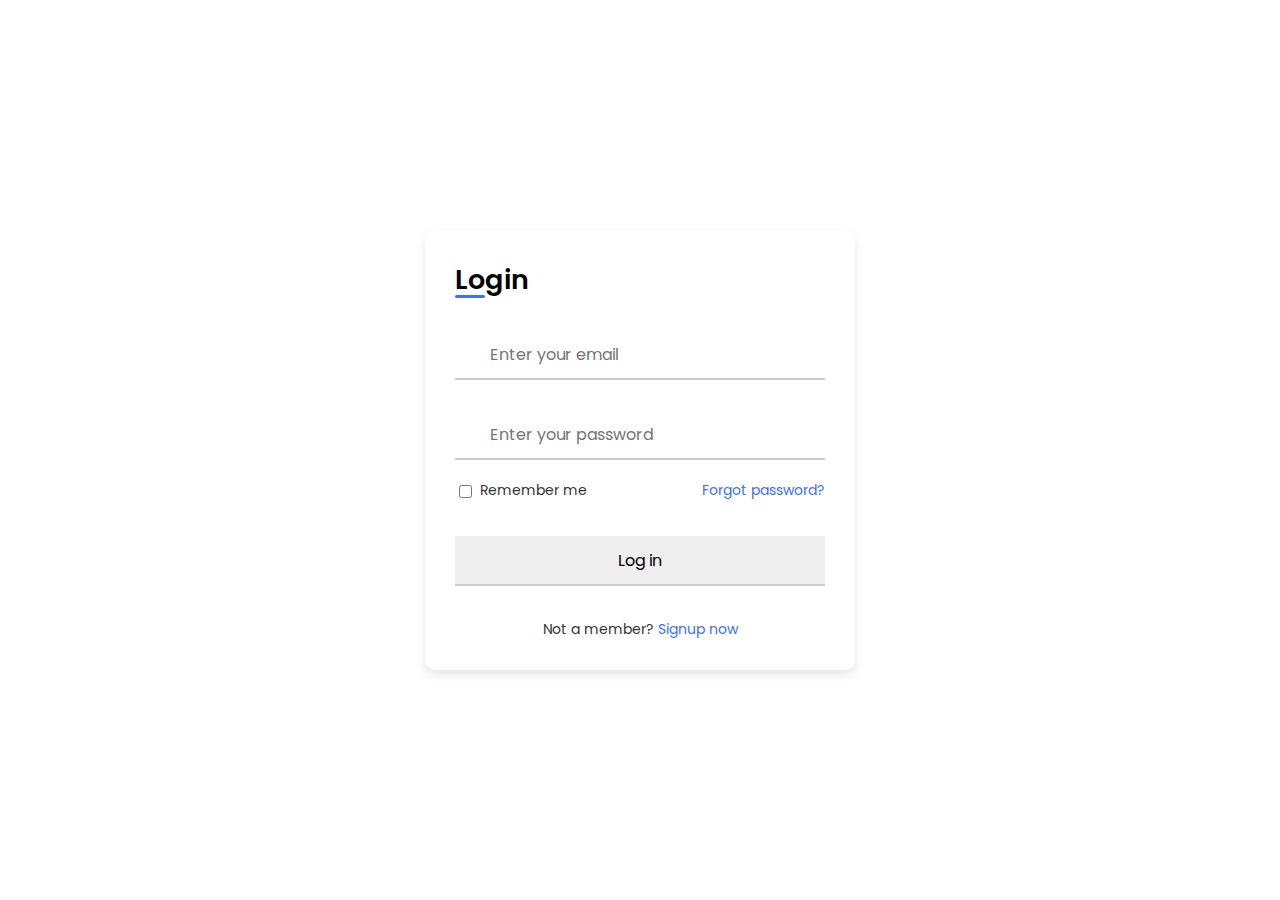
==== index.html @ 71dcc9e5 "File update" ====
<!DOCTYPE html>
<!-- === Coding by Kris Fynn === -->
<html lang="en">
<head>
    <title>Home Page</title>
    <meta charset="UTF-8">
    <meta http-equiv="X-UA-Compatible" content="IE=edge">
    <meta name="viewport" content="width=device-width, initial-scale=1.0">
    
    <!-- ===== Iconscout CSS ===== -->
    <link rel="stylesheet" href="https://unicons.iconscout.com/release/v4.0.0/css/line.css">

    <!-- ===== CSS ===== -->
    <link rel="stylesheet" href="./index.css">
  
         
    <!--<title>Login & Registration Form</title>-->
</head>
<body>
    
    <div class="container">
        <div class="forms">
            <div class="form login">
                <span class="title">Login</span>

                <form action="./assets/home.html">
                    <div class="input-field">
                        <input type="text" placeholder="Enter your email" required>
                        <i class="uil uil-envelope icon"></i>
                    </div>
                    <div class="input-field">
                        <input type="password" class="password" placeholder="Enter your password" required>
                        <i class="uil uil-lock icon"></i>
                        <i class="uil uil-eye-slash showHidePw"></i>
                    </div>

                    <div class="checkbox-text">
                        <div class="checkbox-content">
                            <input type="checkbox" id="logCheck">
                            <label for="logCheck" class="text">Remember me</label>
                        </div>
                        
                        <a href="./frgpwd.html" class="text">Forgot password?</a>
                    </div>

                    <div class="input-field button">
                        <button class="btn">Log in</button>
                    </div>
                </form>

                <div class="login-signup">
                    <span class="text">Not a member?
                        <a href="#" class="text signup-link">Signup now</a>
                    </span>
                </div>
            </div>

            <!-- Registration Form -->
            <div class="form signup">
                <span class="title">Registration</span>

                <form action="./assets/home.html">
                    <div class="input-field">
                        <input type="text" placeholder="Enter your Name" required>
                        <i class="uil uil-user"></i>
                    </div>
                    <div class="input-field">
                        <input type="text" placeholder="Enter your Surname" required>
                        <i class="uil uil-user"></i>
                    </div>
                    <div class="input-field">
                        <input type="text" placeholder="Enter your Email" size="50" onblur="ValidateEmail()" required>
                        <i class="uil uil-envelope icon"></i>
                        
                    </div>
                    <div class="input-field">
                        <input type="text" placeholder="Enter your Phone Number" required>
                        <i class="uil uil-envelope icon"></i>
                    </div>
                    <div class="form-control">
                        <label class="header">Profile Photo:</label>
                        
                        <input id="image" type="file" name="profile_photo" placeholder="Photo" required="" capture>
                    </div>
                    <div class="input-field">
                        <input type="password" class="password" placeholder="Create a password" required>
                        <i class="uil uil-lock icon"></i>
                    </div>
                    <div class="input-field">
                        <input type="password" class="password" placeholder="Confirm a password" required>
                        <i class="uil uil-lock icon"></i>
                        <i class="uil uil-eye-slash showHidePw"></i>
                    </div>

                    <div class="checkbox-text">
                        <div class="checkbox-content">
                            <input type="checkbox" id="sigCheck">
                            <label for="sigCheck" class="text">Remember me</label>
                        </div>
                        
                        <a href="./frgpwd.html" class="text">Forgot password?</a>
                    </div>

                    <div class="input-field button">
                        <button class="btn">Log in</button>
                    </div>
                    
                </form>

                <div class="login-signup">
                    <span class="text">Not a member?
                        <a href="#" class="text login-link">Signup now</a>
                    </span>
                </div>
            </div>
        </div>
    </div>

    <!--<script src="script.js"></script>-->
    <script src="index.js"></script>
    <script>option.js</script>
   

</body>
</html>
---- index.css ----
/* ===== Google Font Import - Poformsins ===== */
@import url('https://fonts.googleapis.com/css2?family=Poppins:wght@300;400;500;600;700&display=swap');

*{
    margin: 0;
    padding: 0;
    box-sizing: border-box;
    font-family: 'Poppins', sans-serif;
}

body{
    height: 100vh;
    display: flex;
    align-items: center;
    justify-content: center;
    background-image: url('https://n1.sdlcdn.com/imgs/c/t/i/Kindle-Paperwhite-Flip-Cover-By-SDL174859999-1-30674.jpg') ;
    background-repeat: no-repeat;
    background-size: cover;
    
}

.container{
    position: relative;
    max-width: 430px;
    width: 100%;
    background: #fff;
    border-radius: 10px;
    box-shadow: 0 5px 10px rgba(0, 0, 0, 0.1);
    overflow: hidden;
    margin: 0 20px;
}

.container .forms{
    display: flex;
    align-items: center;
    height: 440px;
    width: 200%;
    transition: height 0.2s ease;
}


.container .form{
    width: 50%;
    padding: 30px;
    background-color: #fff;
    transition: margin-left 0.18s ease;
}

.container.active .login{
    margin-left: -50%;
    opacity: 0;
    transition: margin-left 0.18s ease, opacity 0.15s ease;
}

.container .signup{
    opacity: 0;
    transition: opacity 0.09s ease;
}
.container.active .signup{
    opacity: 1;
    transition: opacity 0.2s ease;
}

.container.active .forms{
    height: 600px;
}
.container .form .title{
    position: relative;
    font-size: 27px;
    font-weight: 600;
}

.form .title::before{
    content: '';
    position: absolute;
    left: 0;
    bottom: 0;
    height: 3px;
    width: 30px;
    background-color: #4070f4;
    border-radius: 25px;
}

.form .input-field{
    position: relative;
    height: 50px;
    width: 100%;
    margin-top: 30px;
}

.input-field input,button{
    position: absolute;
    height: 100%;
    width: 100%;
    padding: 0 35px;
    border: none;
    outline: none;
    font-size: 16px;
    border-bottom: 2px solid #ccc;
    border-top: 2px solid transparent;
    transition: all 0.2s ease;
}

.input-field input:is(:focus, :valid){
    border-bottom-color: #4070f4;
}

.input-field i{
    position: absolute;
    top: 50%;
    transform: translateY(-50%);
    color: #999;
    font-size: 23px;
    transition: all 0.2s ease;
}

.input-field input:is(:focus, :valid) ~ i{
    color: #4070f4;
}

.input-field i.icon{
    left: 0;
}
.input-field i.showHidePw{
    right: 0;
    cursor: pointer;
    padding: 10px;
}

.form .checkbox-text{
    display: flex;
    align-items: center;
    justify-content: space-between;
    margin-top: 20px;
}

.checkbox-text .checkbox-content{
    display: flex;
    align-items: center;
}

.checkbox-content input{
    margin: 0 8px -2px 4px;
    accent-color: #4070f4;
}

.form .text{
    color: #333;
    font-size: 14px;
}

.form a.text{
    color: #4070f4;
    text-decoration: none;
}
.form a:hover{
    text-decoration: underline;
}

.form .button{
    margin-top: 35px;
}

.form .button input{
    border: none;
    color: #fff;
    font-size: 17px;
    font-weight: 500;
    letter-spacing: 1px;
    border-radius: 6px;
    background-color: #4070f4;
    cursor: pointer;
    transition: all 0.3s ease;
}

.btn:hover{
    background-color: #265df2;
}

.form .login-signup{
    margin-top: 30px;
    text-align: center;
}
@media screen and (min-width: 600px) {
    body {
      background-image: url(https://th.bing.com/th/id/R.2ea78dc72d7ea6c3d0eeb66706e25577?rik=tEPuyYmgVYxUCQ&riu=http%3a%2f%2fwww.thegreenhead.com%2fimgs%2famazon-kindle-3-6.jpg&ehk=aipdb57rhmTveaqld7lnvzLqhyKneU4GWqZNCDCPdtg%3d&risl=&pid=ImgRaw&r=0);
    }}
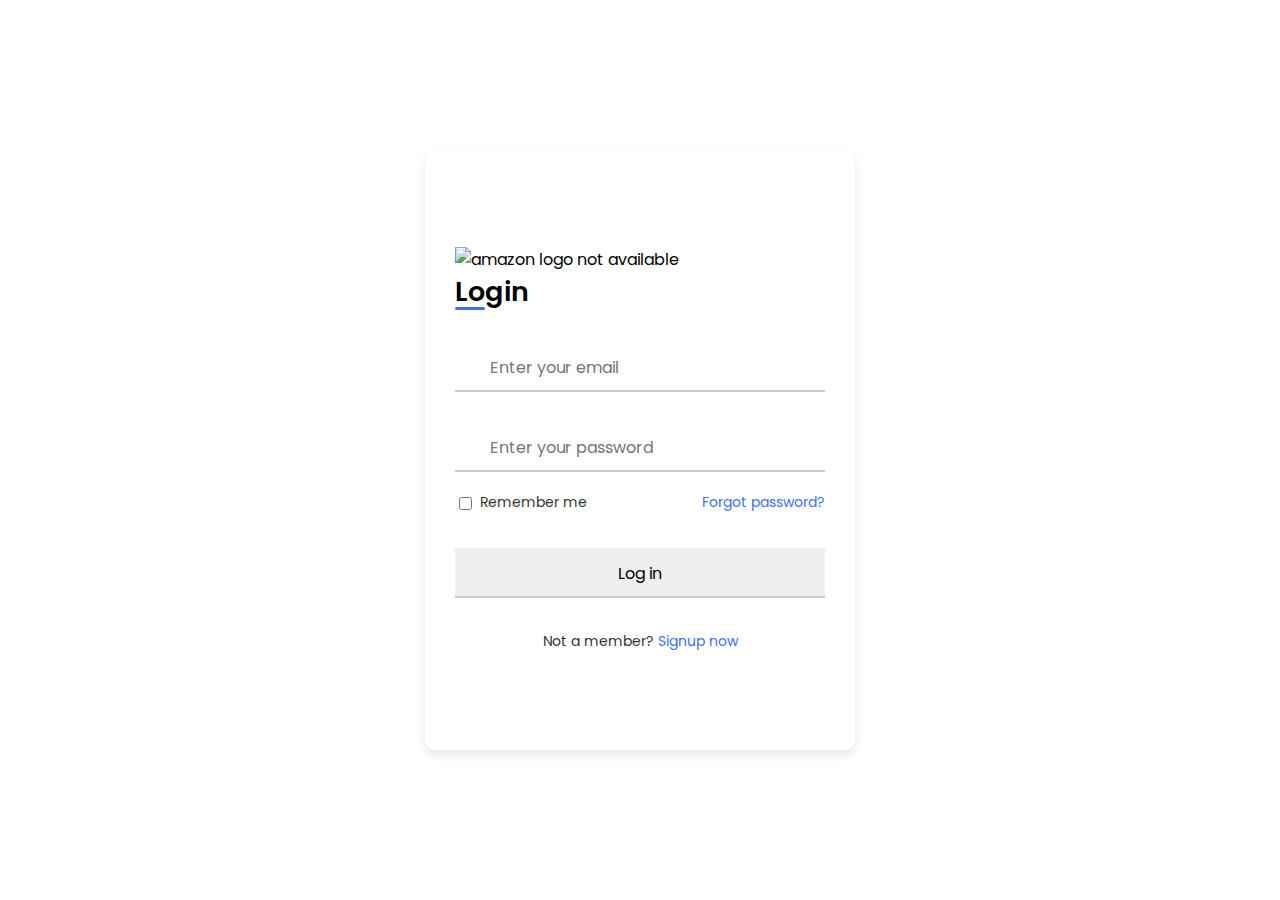
==== commit 7bd17da4: "{commit}" ====
--- a/index.html
+++ b/index.html
@@ -21,6 +21,7 @@
     <div class="container">
         <div class="forms">
             <div class="form login">
+                <span><img src="https://th.bing.com/th/id/OIP.q1VWSjaOO7pkiBAM1Cdk6AHaEK?pid=ImgDet&rs=1" alt="amazon logo not available" id="profileImage"></span><br>
                 <span class="title">Login</span>
 
                 <form action="./assets/home.html">
@@ -57,6 +58,7 @@
 
             <!-- Registration Form -->
             <div class="form signup">
+                <span><img src="https://th.bing.com/th/id/OIP.q1VWSjaOO7pkiBAM1Cdk6AHaEK?pid=ImgDet&rs=1" alt="amazon logo not available" id="profileImage"></span><br>
                 <span class="title">Registration</span>
 
                 <form action="./assets/home.html">
--- a/index.css
+++ b/index.css
@@ -19,6 +19,16 @@
     
 }
 
+#profileImage{
+    width: 200px;
+    height: 100px;
+    margin-top: 0px;
+    center: opx;  
+    float :top;
+}
+
+
+
 .container{
     position: relative;
     max-width: 430px;
@@ -33,7 +43,7 @@
 .container .forms{
     display: flex;
     align-items: center;
-    height: 440px;
+    height: 600px;
     width: 200%;
     transition: height 0.2s ease;
 }
@@ -62,7 +72,7 @@
 }
 
 .container.active .forms{
-    height: 600px;
+    height: 900px;
 }
 .container .form .title{
     position: relative;
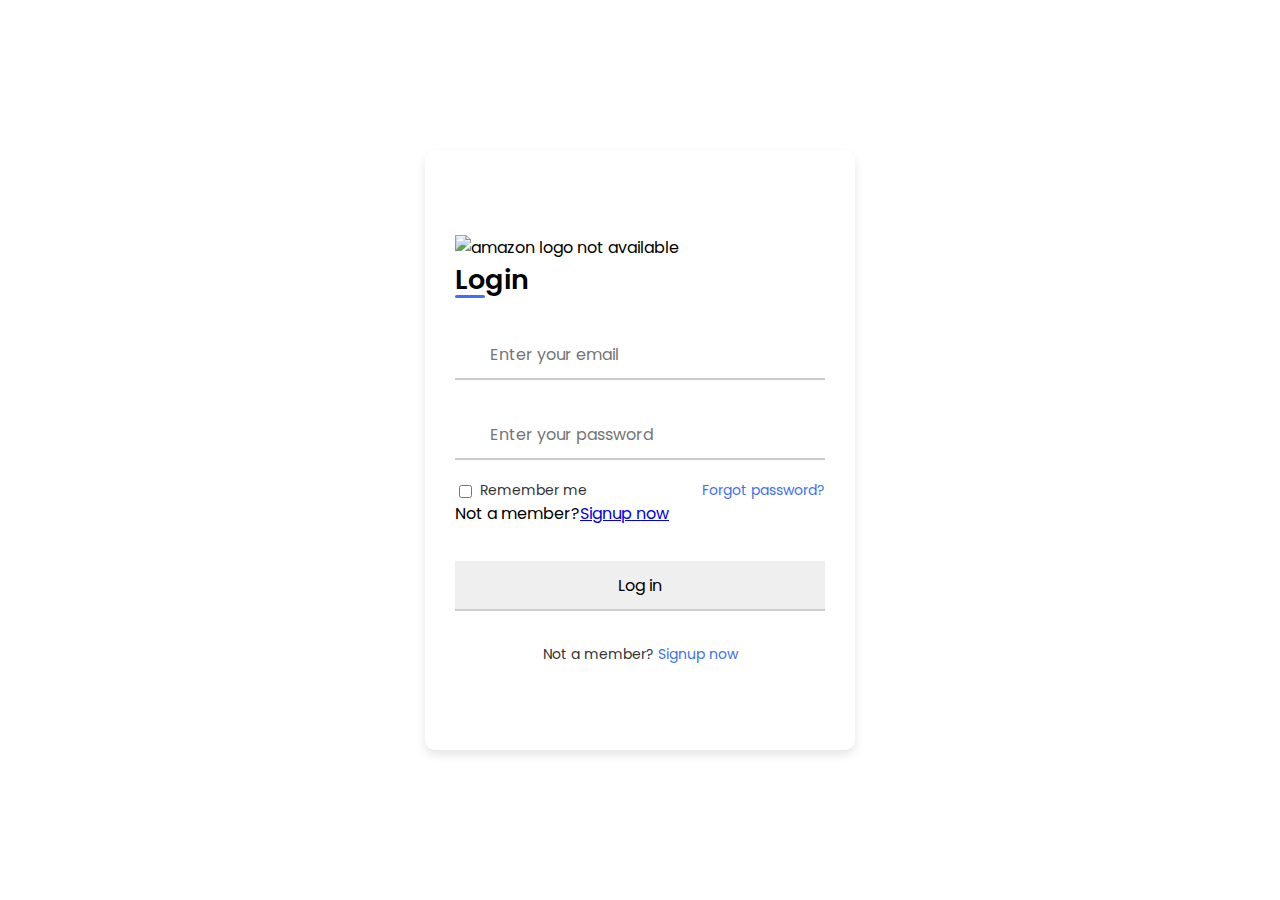
==== commit f33d5915: "update" ====
--- a/index.html
+++ b/index.html
@@ -6,15 +6,12 @@
     <meta charset="UTF-8">
     <meta http-equiv="X-UA-Compatible" content="IE=edge">
     <meta name="viewport" content="width=device-width, initial-scale=1.0">
-    
     <!-- ===== Iconscout CSS ===== -->
     <link rel="stylesheet" href="https://unicons.iconscout.com/release/v4.0.0/css/line.css">
-
     <!-- ===== CSS ===== -->
     <link rel="stylesheet" href="./index.css">
-  
-         
-    <!--<title>Login & Registration Form</title>-->
+    
+    <!--<title>Login Form</title>-->
 </head>
 <body>
     
@@ -26,15 +23,15 @@
 
                 <form action="./assets/home.html">
                     <div class="input-field">
-                        <input type="text" placeholder="Enter your email" required>
+                        <input type="text" id="umail" placeholder="Enter your email" required>
                         <i class="uil uil-envelope icon"></i>
                     </div>
                     <div class="input-field">
-                        <input type="password" class="password" placeholder="Enter your password" required>
+                        <input type="password" id="pass1" placeholder="Enter your password" required>
                         <i class="uil uil-lock icon"></i>
                         <i class="uil uil-eye-slash showHidePw"></i>
                     </div>
-
+        
                     <div class="checkbox-text">
                         <div class="checkbox-content">
                             <input type="checkbox" id="logCheck">
@@ -43,84 +40,23 @@
                         
                         <a href="./frgpwd.html" class="text">Forgot password?</a>
                     </div>
-
+                    Not a member?<a href="reg.html">Signup now</a>
                     <div class="input-field button">
-                        <button class="btn">Log in</button>
+                        <button class="btn" onclick="loginn()">Log in</button>
                     </div>
                 </form>
 
                 <div class="login-signup">
                     <span class="text">Not a member?
-                        <a href="#" class="text signup-link">Signup now</a>
+                        <a href="./reg.html" class="text signup-link">Signup now</a>
                     </span>
                 </div>
             </div>
-
-            <!-- Registration Form -->
-            <div class="form signup">
-                <span><img src="https://th.bing.com/th/id/OIP.q1VWSjaOO7pkiBAM1Cdk6AHaEK?pid=ImgDet&rs=1" alt="amazon logo not available" id="profileImage"></span><br>
-                <span class="title">Registration</span>
-
-                <form action="./assets/home.html">
-                    <div class="input-field">
-                        <input type="text" placeholder="Enter your Name" required>
-                        <i class="uil uil-user"></i>
-                    </div>
-                    <div class="input-field">
-                        <input type="text" placeholder="Enter your Surname" required>
-                        <i class="uil uil-user"></i>
-                    </div>
-                    <div class="input-field">
-                        <input type="text" placeholder="Enter your Email" size="50" onblur="ValidateEmail()" required>
-                        <i class="uil uil-envelope icon"></i>
-                        
-                    </div>
-                    <div class="input-field">
-                        <input type="text" placeholder="Enter your Phone Number" required>
-                        <i class="uil uil-envelope icon"></i>
-                    </div>
-                    <div class="form-control">
-                        <label class="header">Profile Photo:</label>
-                        
-                        <input id="image" type="file" name="profile_photo" placeholder="Photo" required="" capture>
-                    </div>
-                    <div class="input-field">
-                        <input type="password" class="password" placeholder="Create a password" required>
-                        <i class="uil uil-lock icon"></i>
-                    </div>
-                    <div class="input-field">
-                        <input type="password" class="password" placeholder="Confirm a password" required>
-                        <i class="uil uil-lock icon"></i>
-                        <i class="uil uil-eye-slash showHidePw"></i>
-                    </div>
-
-                    <div class="checkbox-text">
-                        <div class="checkbox-content">
-                            <input type="checkbox" id="sigCheck">
-                            <label for="sigCheck" class="text">Remember me</label>
-                        </div>
-                        
-                        <a href="./frgpwd.html" class="text">Forgot password?</a>
-                    </div>
-
-                    <div class="input-field button">
-                        <button class="btn">Log in</button>
-                    </div>
-                    
-                </form>
-
-                <div class="login-signup">
-                    <span class="text">Not a member?
-                        <a href="#" class="text login-link">Signup now</a>
-                    </span>
-                </div>
-            </div>
-        </div>
     </div>
 
     <!--<script src="script.js"></script>-->
     <script src="index.js"></script>
-    <script>option.js</script>
+    <script src="reg.js"></script>
    
 
 </body>
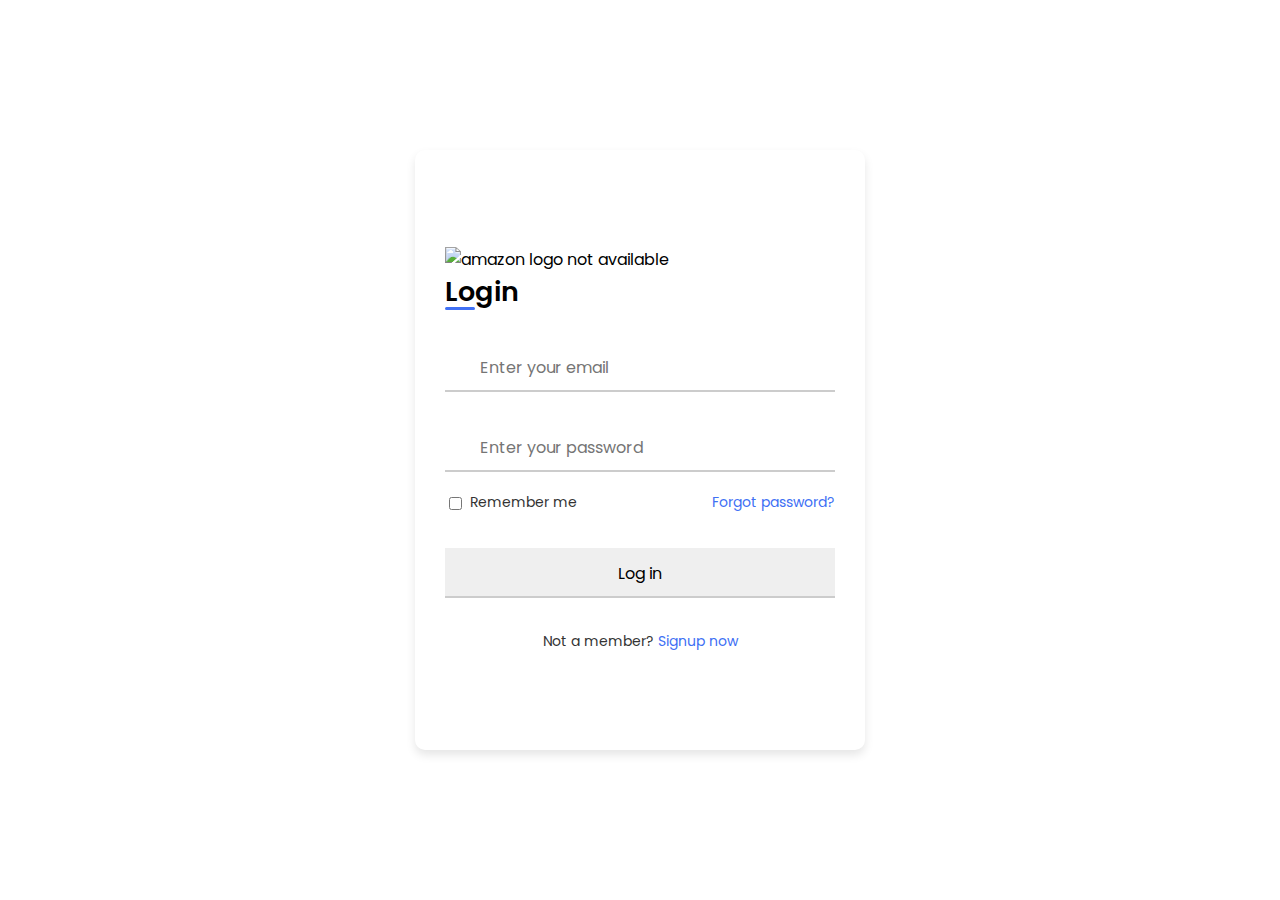
==== commit d8d04cb3: "Add files via upload" ====
--- a/index.html
+++ b/index.html
@@ -40,7 +40,7 @@
                         
                         <a href="./frgpwd.html" class="text">Forgot password?</a>
                     </div>
-                    Not a member?<a href="reg.html">Signup now</a>
+                
                     <div class="input-field button">
                         <button class="btn" onclick="loginn()">Log in</button>
                     </div>
--- a/index.css
+++ b/index.css
@@ -9,13 +9,14 @@
 }
 
 body{
-    height: 100vh;
+    height:100vh;
     display: flex;
     align-items: center;
     justify-content: center;
     background-image: url('https://n1.sdlcdn.com/imgs/c/t/i/Kindle-Paperwhite-Flip-Cover-By-SDL174859999-1-30674.jpg') ;
     background-repeat: no-repeat;
     background-size: cover;
+    bottom: -100px;
     
 }
 
@@ -27,11 +28,9 @@
     float :top;
 }
 
-
-
 .container{
     position: relative;
-    max-width: 430px;
+    max-width: 450px;
     width: 100%;
     background: #fff;
     border-radius: 10px;
@@ -46,6 +45,7 @@
     height: 600px;
     width: 200%;
     transition: height 0.2s ease;
+    bottom: 1000px ;
 }
 
 
@@ -54,17 +54,20 @@
     padding: 30px;
     background-color: #fff;
     transition: margin-left 0.18s ease;
-}
-
-.container.active .login{
+    height: absolute;
+}
+
+.container.active .signup{
     margin-left: -50%;
     opacity: 0;
     transition: margin-left 0.18s ease, opacity 0.15s ease;
+    height: 10%;
 }
 
 .container .signup{
     opacity: 0;
     transition: opacity 0.09s ease;
+
 }
 .container.active .signup{
     opacity: 1;
@@ -72,7 +75,7 @@
 }
 
 .container.active .forms{
-    height: 900px;
+    height: 750px;
 }
 .container .form .title{
     position: relative;
